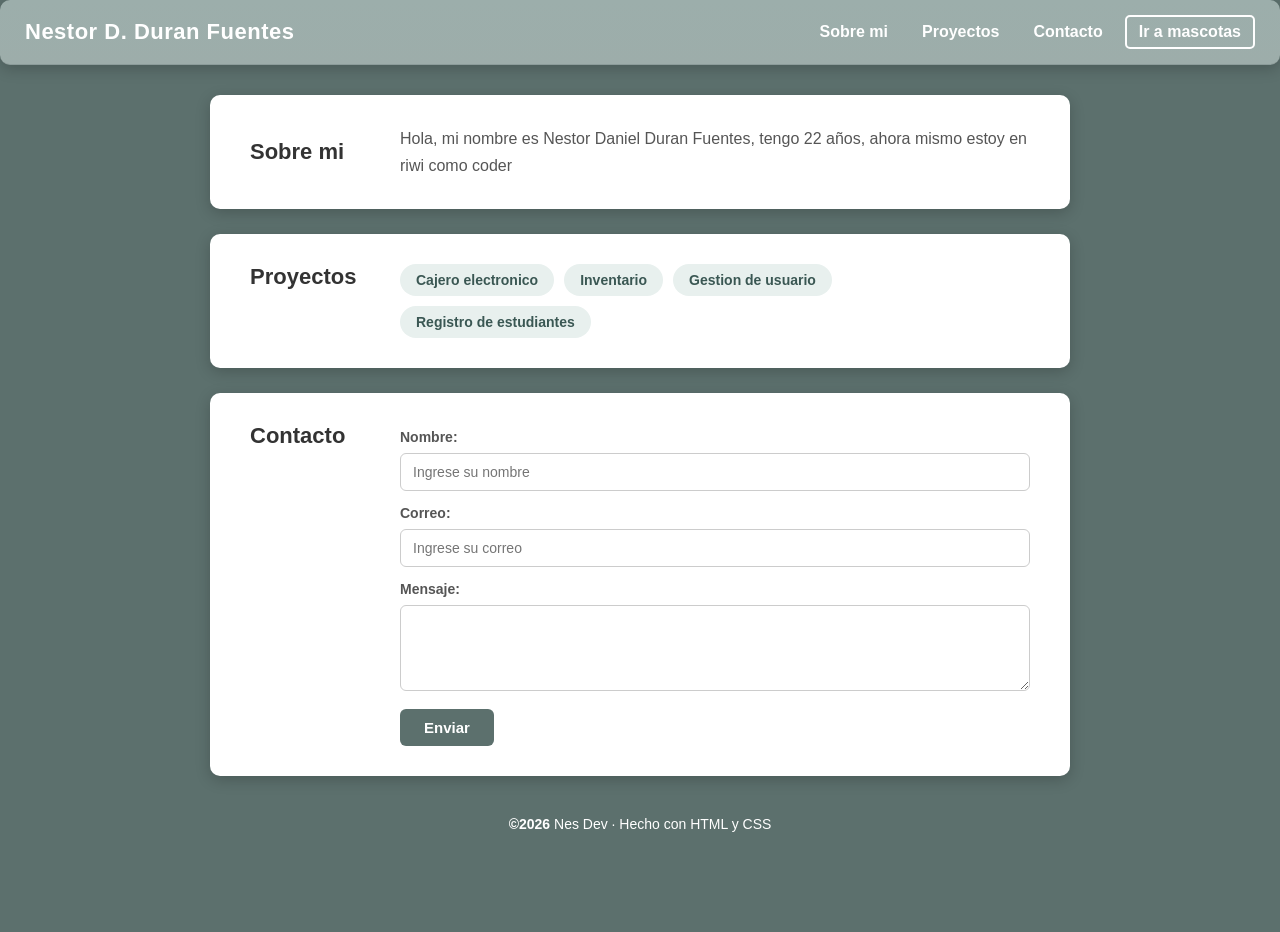
==== Portafolio/index.html @ 92771184 "agregando semana 1" ====
<!DOCTYPE html>
<html lang="es">
<head>
    <meta charset="UTF-8">
    <meta name="viewport" content="width=device-width, initial-scale=1.0">
    <link rel="stylesheet" href="style.css">
    <title>Portafolio</title>
</head>
<body>
    <header class="barra-superior">
        <h1>Nestor D. Duran Fuentes</h1>
        <nav>
            <a class="link" href="#Sobre-mi">Sobre mi</a>
            <a class="link" href="#Proyectos">Proyectos</a>
            <a class="link" href="#Contacto">Contacto</a>
            <a class="link" href="../mascotas/mascotas.html">Ir a mascotas</a>
        </nav>
    </header>

    <main class="tarjeta">

        <section class="sobremi" id="Sobre-mi">
            <h2>Sobre mi</h2>
            <p>Hola, mi nombre es Nestor Daniel Duran Fuentes, tengo 22 años, ahora mismo estoy en riwi como coder</p>
        </section>

        <section class="proyectos" id="Proyectos">
            <h2>Proyectos</h2>
            <ul>
                <li><a href="#">Cajero electronico</a></li>
                <li><a href="#">Inventario</a></li>
                <li><a href="#">Gestion de usuario</a></li>
                <li><a href="#">Registro de estudiantes</a></li>
            </ul>
        </section>

        <section class="contacto" id="Contacto">
            <h2>Contacto</h2>
            <form>
                <label for="nombre">Nombre:</label>
                <input type="text" id="nombre" placeholder="Ingrese su nombre">

                <label for="correo">Correo:</label>
                <input type="email" id="correo" placeholder="Ingrese su correo">

                <label for="mensaje">Mensaje:</label>
                <textarea name="mensaje" id="mensaje" rows="4"></textarea>

                <button type="submit">Enviar</button>
            </form>
        </section>

    </main>

    <footer>
        <p><strong>©2026</strong> Nes Dev · Hecho con HTML y CSS</p>
    </footer>
</body>
</html>
---- Portafolio/style.css ----
* {
    box-sizing: border-box;
    margin: 0;
    padding: 0;
}

body {
    background-color: #5c706d;
    font-family: sans-serif;
    min-height: 100vh;
    padding-bottom: 80px;
}

/* ─── HEADER ─── */
.barra-superior {
    background: linear-gradient(to bottom, #9caeab, #9dadaa);
    display: flex;
    justify-content: space-between;
    align-items: center;
    padding: 15px 25px;
    border-bottom: 1px solid rgba(0, 0, 0, 0.1);
    box-shadow: 0 4px 15px rgba(0, 0, 0, 0.2);
    border-radius: 10px;
    margin-bottom: 30px;
}

.barra-superior h1 {
    color: #fff;
    font-size: 22px;
    letter-spacing: 0.5px;
}

nav {
    display: flex;
    align-items: center;
    gap: 10px;
}

nav a {
    color: #fff;
    text-decoration: none;
    font-weight: bold;
    padding: 6px 12px;
    border-radius: 5px;
    transition: color 0.2s, background 0.2s;
}

nav a:hover {
    color: rgb(215, 215, 0);
}

nav a:last-child {
    border: 2px solid #fff;
}

nav a:last-child:hover {
    background: rgba(255, 255, 255, 0.15);
    color: rgb(215, 215, 0);
}


.tarjeta {
    max-width: 900px;
    margin: 0 auto;
    padding: 0 20px;
    display: flex;
    flex-direction: column;
    gap: 25px;
}

.sobremi,
.proyectos,
.contacto {
    background-color: #fff;
    border-radius: 10px;
    box-shadow: 0 4px 15px rgba(0, 0, 0, 0.2);
    padding: 30px 40px;
}


.sobremi {
    display: flex;
    justify-content: space-between;
    align-items: center;
    gap: 30px;
}

.sobremi h2 {
    color: #333;
    font-size: 22px;
    min-width: 120px;
}

.sobremi p {
    font-size: 16px;
    color: #555;
    line-height: 1.7;
    text-align: left;
}


.proyectos {
    display: flex;
    justify-content: space-between;
    align-items: flex-start;
    gap: 30px;
}

.proyectos h2 {
    color: #333;
    font-size: 22px;
    min-width: 120px;
}

.proyectos ul {
    list-style: none;
    flex: 1;
    display: flex;
    flex-wrap: wrap;
    gap: 10px;
}

.proyectos ul li {
    background-color: #e8f0ee;
    color: #3a5753;
    font-weight: bold;
    font-size: 14px;
    padding: 8px 16px;
    border-radius: 20px;
    transition: background 0.2s;
}

.proyectos ul li:hover {
    background-color: #9dadaa;
    color: #fff;
    cursor: pointer;
}

.proyectos ul li a {
    color: inherit;
    text-decoration: none;
    display: block;
}

.contacto {
    display: flex;
    justify-content: space-between;
    align-items: flex-start;
    gap: 30px;
}

.contacto h2 {
    color: #333;
    font-size: 22px;
    min-width: 120px;
}

.contacto form {
    flex: 1;
    display: flex;
    flex-direction: column;
    gap: 8px;
}

.contacto form label {
    font-size: 14px;
    color: #555;
    font-weight: bold;
    margin-top: 6px;
}

.contacto form input,
.contacto form textarea {
    width: 100%;
    padding: 10px 12px;
    border: 1px solid #ccc;
    border-radius: 6px;
    font-size: 14px;
    font-family: sans-serif;
    outline: none;
    transition: border 0.2s;
}

.contacto form input:focus,
.contacto form textarea:focus {
    border-color: #9dadaa;
}

.contacto form textarea {
    resize: vertical;
}

.contacto form button {
    margin-top: 10px;
    padding: 10px 24px;
    background-color: #5c706d;
    color: #fff;
    border: none;
    border-radius: 6px;
    font-size: 15px;
    font-weight: bold;
    cursor: pointer;
    align-self: flex-start;
    transition: background 0.2s;
}

.contacto form button:hover {
    background-color: #3a5753;
}

footer {
    text-align: center;
    width: 100%;
    padding: 20px;
    color: #fff;
    font-size: 14px;
    margin-top: 20px;
}
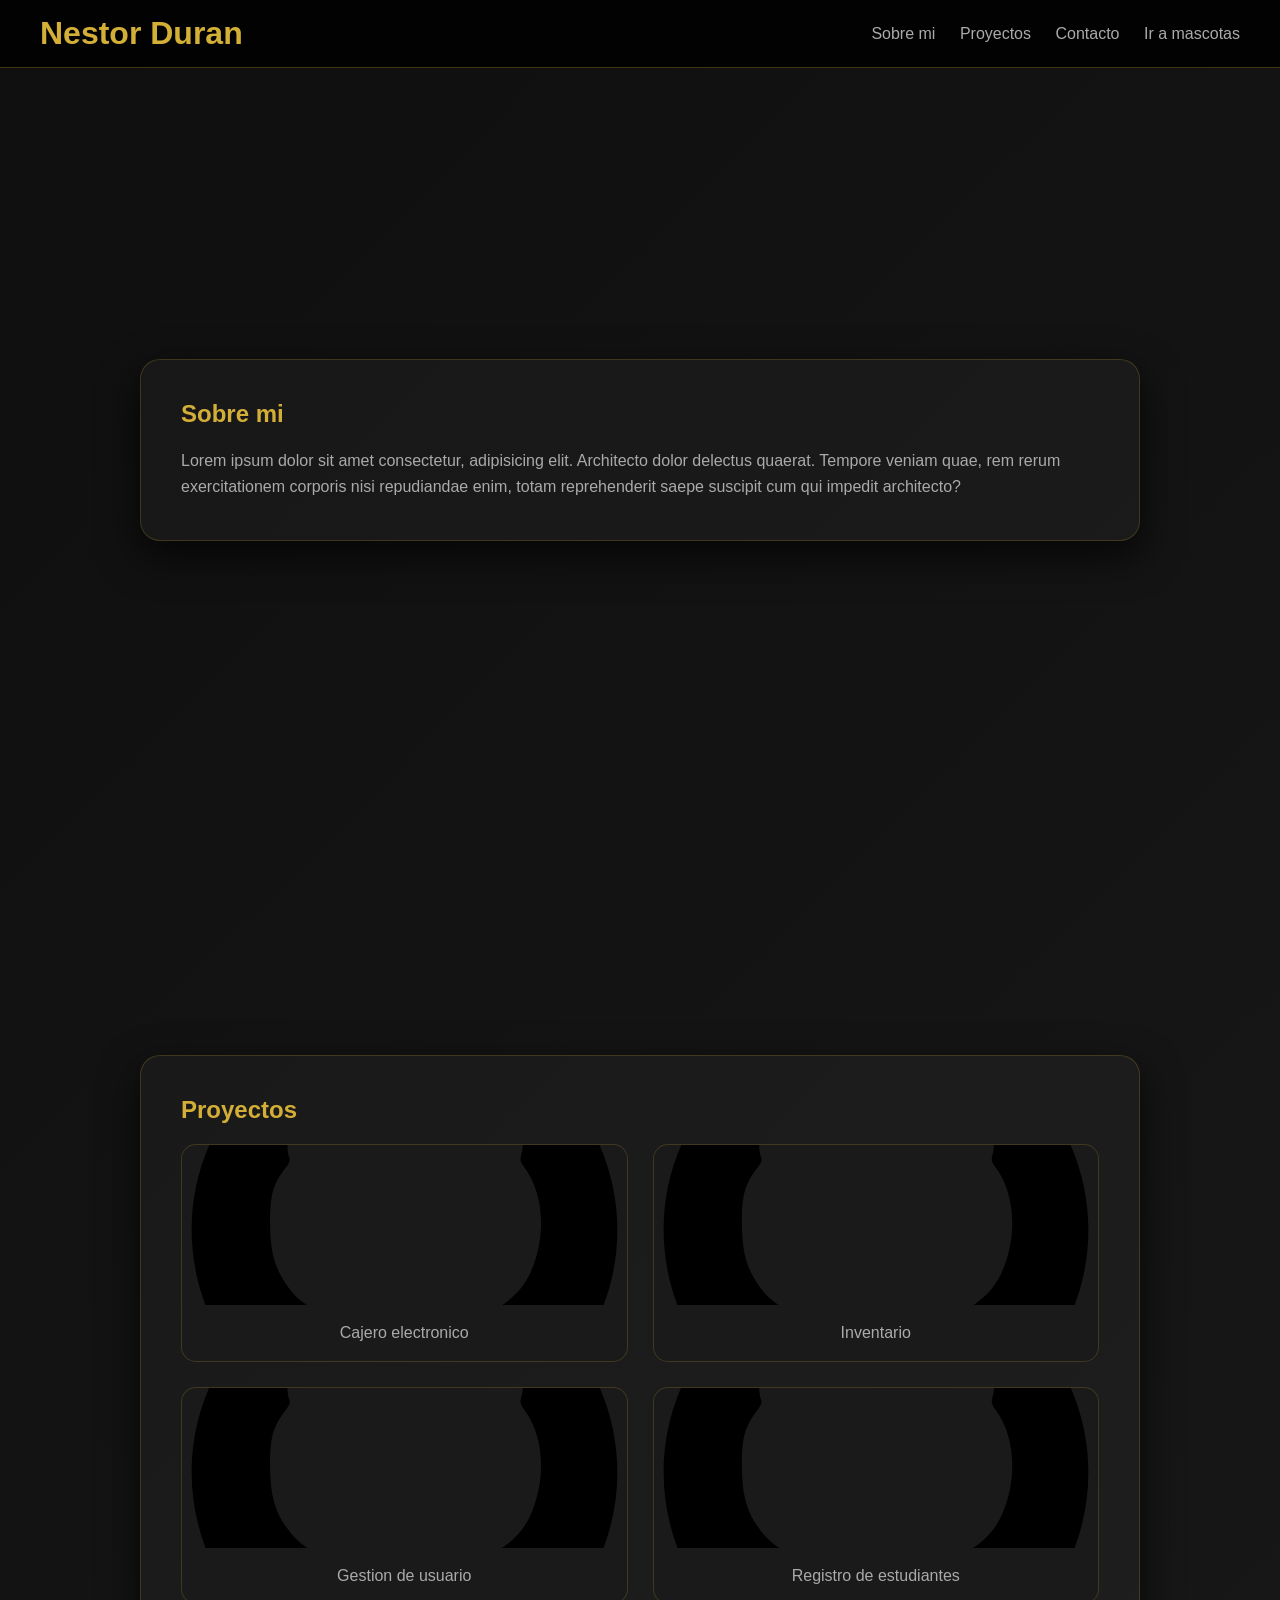
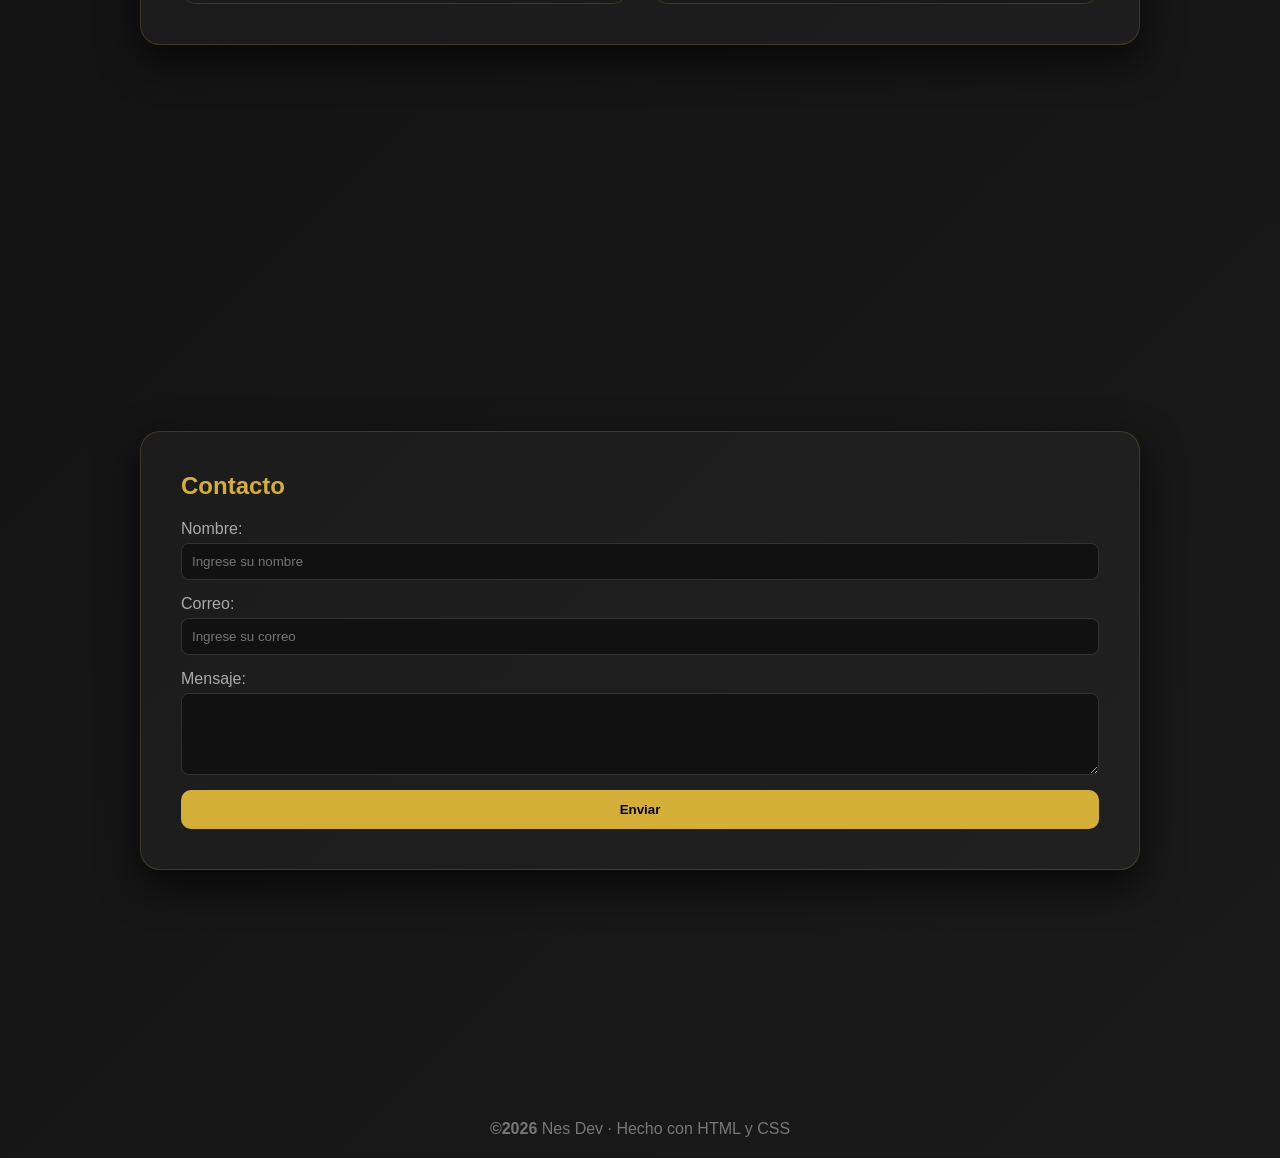
==== commit bec88349: "Entregable semana 2" ====
--- a/Portafolio/index.html
+++ b/Portafolio/index.html
@@ -1,59 +1,100 @@
-<!DOCTYPE html>
-<html lang="es">
-<head>
-    <meta charset="UTF-8">
-    <meta name="viewport" content="width=device-width, initial-scale=1.0">
-    <link rel="stylesheet" href="style.css">
-    <title>Portafolio</title>
-</head>
-<body>
-    <header class="barra-superior">
-        <h1>Nestor D. Duran Fuentes</h1>
-        <nav>
-            <a class="link" href="#Sobre-mi">Sobre mi</a>
-            <a class="link" href="#Proyectos">Proyectos</a>
-            <a class="link" href="#Contacto">Contacto</a>
-            <a class="link" href="../mascotas/mascotas.html">Ir a mascotas</a>
-        </nav>
-    </header>
-
-    <main class="tarjeta">
-
-        <section class="sobremi" id="Sobre-mi">
-            <h2>Sobre mi</h2>
-            <p>Hola, mi nombre es Nestor Daniel Duran Fuentes, tengo 22 años, ahora mismo estoy en riwi como coder</p>
-        </section>
-
-        <section class="proyectos" id="Proyectos">
-            <h2>Proyectos</h2>
-            <ul>
-                <li><a href="#">Cajero electronico</a></li>
-                <li><a href="#">Inventario</a></li>
-                <li><a href="#">Gestion de usuario</a></li>
-                <li><a href="#">Registro de estudiantes</a></li>
-            </ul>
-        </section>
-
-        <section class="contacto" id="Contacto">
-            <h2>Contacto</h2>
-            <form>
-                <label for="nombre">Nombre:</label>
-                <input type="text" id="nombre" placeholder="Ingrese su nombre">
-
-                <label for="correo">Correo:</label>
-                <input type="email" id="correo" placeholder="Ingrese su correo">
-
-                <label for="mensaje">Mensaje:</label>
-                <textarea name="mensaje" id="mensaje" rows="4"></textarea>
-
-                <button type="submit">Enviar</button>
-            </form>
-        </section>
-
-    </main>
-
-    <footer>
-        <p><strong>©2026</strong> Nes Dev · Hecho con HTML y CSS</p>
-    </footer>
-</body>
+<!DOCTYPE html>
+<html lang="es">
+
+<head>
+    <meta charset="UTF-8">
+    <meta name="viewport" content="width=device-width, initial-scale=1.0">
+    <link rel="stylesheet" href="style.css">
+    <title>Portafolio</title>
+</head>
+
+<body>
+    <header class="barra-superior">
+        <h1>Nestor Duran</h1>
+        <nav>
+            <a class="link" href="#Sobre-mi">Sobre mi</a>
+            <a class="link" href="#Proyectos">Proyectos</a>
+            <a class="link" href="#Contacto">Contacto</a>
+            <a class="link" href="../mascotas/mascotas.html">Ir a mascotas</a>
+        </nav>
+    </header>
+
+    <main>
+
+        <section class="sobremi" id="Sobre-mi">
+            <div class="card">
+                <h2>Sobre mi</h2>
+                <p>Lorem ipsum dolor sit amet consectetur, adipisicing elit. Architecto dolor delectus quaerat. Tempore veniam quae, rem rerum exercitationem corporis nisi repudiandae enim, totam reprehenderit saepe suscipit cum qui impedit architecto?</p>
+            </div>
+        </section>
+
+<section class="proyectos" id="Proyectos">
+
+    <div class="card">
+
+        <h2>Proyectos</h2>
+
+        <ul class="contenedor-proyectos">
+
+            <li class="proyecto">
+                <a href="https://github.com/Isac-Coder/ejercicio_Cajero" target="_blank" rel="noopener noreferrer">
+                    <img src="../img/GitHub.svg" alt="Cajero electronico">
+                    <p>Cajero electronico</p>
+                </a>
+            </li>
+
+            <li class="proyecto">
+                <a href="https://github.com/Nesdael/Proyecto_Inventario_Python" target="_blank" rel="noopener noreferrer">
+                    <img src="../img/GitHub.svg" alt="Inventario">
+                    <p>Inventario</p>
+                </a>
+            </li>
+
+            <li class="proyecto">
+                <a href="https://github.com/DylanSrz/Gestion_pedidos" target="_blank" rel="noopener noreferrer">
+                    <img src="../img/GitHub.svg" alt="Gestion de usuario">
+                    <p>Gestion de usuario</p>
+                </a>
+            </li>
+
+            <li class="proyecto">
+                <a href="https://github.com/Nesdael/prueba" target="_blank" rel="noopener noreferrer">
+                    <img src="../img/GitHub.svg" alt="Registro de estudiantes">
+                    <p>Registro de estudiantes</p>
+                </a>
+            </li>
+
+        </ul>
+
+    </div>
+
+</section>
+
+        <section class="contacto" id="Contacto">
+            <div class="card">
+                <h2>Contacto</h2>
+                <form>
+                    <label for="nombre">Nombre:</label>
+                    <input type="text" id="nombre" placeholder="Ingrese su nombre">
+
+                    <label for="correo">Correo:</label>
+                    <input type="email" id="correo" placeholder="Ingrese su correo">
+
+                    <label for="mensaje">Mensaje:</label>
+                    <textarea id="mensaje" rows="4"></textarea>
+
+                    <button type="submit">Enviar</button>
+                </form>
+            </div>
+        </section>
+
+    </main>
+
+
+
+    <footer>
+        <p><strong>©2026</strong> Nes Dev · Hecho con HTML y CSS</p>
+    </footer>
+</body>
+
 </html>
--- a/Portafolio/style.css
+++ b/Portafolio/style.css
@@ -1,218 +1,166 @@
-* {
-    box-sizing: border-box;
-    margin: 0;
-    padding: 0;
-}
-
-body {
-    background-color: #5c706d;
-    font-family: sans-serif;
-    min-height: 100vh;
-    padding-bottom: 80px;
-}
-
-/* ─── HEADER ─── */
-.barra-superior {
-    background: linear-gradient(to bottom, #9caeab, #9dadaa);
-    display: flex;
-    justify-content: space-between;
-    align-items: center;
-    padding: 15px 25px;
-    border-bottom: 1px solid rgba(0, 0, 0, 0.1);
-    box-shadow: 0 4px 15px rgba(0, 0, 0, 0.2);
-    border-radius: 10px;
-    margin-bottom: 30px;
-}
-
-.barra-superior h1 {
-    color: #fff;
-    font-size: 22px;
-    letter-spacing: 0.5px;
-}
-
-nav {
-    display: flex;
-    align-items: center;
-    gap: 10px;
-}
-
-nav a {
-    color: #fff;
-    text-decoration: none;
-    font-weight: bold;
-    padding: 6px 12px;
-    border-radius: 5px;
-    transition: color 0.2s, background 0.2s;
-}
-
-nav a:hover {
-    color: rgb(215, 215, 0);
-}
-
-nav a:last-child {
-    border: 2px solid #fff;
-}
-
-nav a:last-child:hover {
-    background: rgba(255, 255, 255, 0.15);
-    color: rgb(215, 215, 0);
-}
-
-
-.tarjeta {
-    max-width: 900px;
-    margin: 0 auto;
-    padding: 0 20px;
-    display: flex;
-    flex-direction: column;
-    gap: 25px;
-}
-
-.sobremi,
-.proyectos,
-.contacto {
-    background-color: #fff;
-    border-radius: 10px;
-    box-shadow: 0 4px 15px rgba(0, 0, 0, 0.2);
-    padding: 30px 40px;
-}
-
-
-.sobremi {
-    display: flex;
-    justify-content: space-between;
-    align-items: center;
-    gap: 30px;
-}
-
-.sobremi h2 {
-    color: #333;
-    font-size: 22px;
-    min-width: 120px;
-}
-
-.sobremi p {
-    font-size: 16px;
-    color: #555;
-    line-height: 1.7;
-    text-align: left;
-}
-
-
-.proyectos {
-    display: flex;
-    justify-content: space-between;
-    align-items: flex-start;
-    gap: 30px;
-}
-
-.proyectos h2 {
-    color: #333;
-    font-size: 22px;
-    min-width: 120px;
-}
-
-.proyectos ul {
-    list-style: none;
-    flex: 1;
-    display: flex;
-    flex-wrap: wrap;
-    gap: 10px;
-}
-
-.proyectos ul li {
-    background-color: #e8f0ee;
-    color: #3a5753;
-    font-weight: bold;
-    font-size: 14px;
-    padding: 8px 16px;
-    border-radius: 20px;
-    transition: background 0.2s;
-}
-
-.proyectos ul li:hover {
-    background-color: #9dadaa;
-    color: #fff;
-    cursor: pointer;
-}
-
-.proyectos ul li a {
-    color: inherit;
-    text-decoration: none;
-    display: block;
-}
-
-.contacto {
-    display: flex;
-    justify-content: space-between;
-    align-items: flex-start;
-    gap: 30px;
-}
-
-.contacto h2 {
-    color: #333;
-    font-size: 22px;
-    min-width: 120px;
-}
-
-.contacto form {
-    flex: 1;
-    display: flex;
-    flex-direction: column;
-    gap: 8px;
-}
-
-.contacto form label {
-    font-size: 14px;
-    color: #555;
-    font-weight: bold;
-    margin-top: 6px;
-}
-
-.contacto form input,
-.contacto form textarea {
-    width: 100%;
-    padding: 10px 12px;
-    border: 1px solid #ccc;
-    border-radius: 6px;
-    font-size: 14px;
-    font-family: sans-serif;
-    outline: none;
-    transition: border 0.2s;
-}
-
-.contacto form input:focus,
-.contacto form textarea:focus {
-    border-color: #9dadaa;
-}
-
-.contacto form textarea {
-    resize: vertical;
-}
-
-.contacto form button {
-    margin-top: 10px;
-    padding: 10px 24px;
-    background-color: #5c706d;
-    color: #fff;
-    border: none;
-    border-radius: 6px;
-    font-size: 15px;
-    font-weight: bold;
-    cursor: pointer;
-    align-self: flex-start;
-    transition: background 0.2s;
-}
-
-.contacto form button:hover {
-    background-color: #3a5753;
-}
-
-footer {
-    text-align: center;
-    width: 100%;
-    padding: 20px;
-    color: #fff;
-    font-size: 14px;
-    margin-top: 20px;
-}+* {
+  margin: 0;
+  padding: 0;
+  box-sizing: border-box;
+  }
+
+:root {
+--negro: #0f0f0f;
+--negro-sec: #1a1a1a;
+--dorado: #d4af37;
+--dorado-hover: #f1d97a;
+--texto: #eaeaea;
+--gris: #aaaaaa;
+}
+
+body {
+font-family: 'Segoe UI', sans-serif;
+background: linear-gradient(135deg, #0f0f0f, #1a1a1a);
+color: var(--texto);
+}
+
+.barra-superior {
+position: fixed;
+top: 0;
+width: 100%;
+background: rgba(0, 0, 0, 0.85);
+display: flex;
+justify-content: space-between;
+align-items: center;
+padding: 15px 40px;
+z-index: 100;
+border-bottom: 1px solid rgba(212, 175, 55, 0.3);
+}
+
+.barra-superior h1 {
+color: var(--dorado);
+}
+
+.link {
+color: var(--gris);
+text-decoration: none;
+margin-left: 20px;
+transition: 0.3s;
+}
+
+.link:hover {
+color: var(--dorado);
+}
+
+section {
+min-height: 100vh;
+display: flex;
+justify-content: center;
+align-items: center;
+padding: 120px 20px;
+}
+
+.card {
+background: rgba(255, 255, 255, 0.03);
+border: 1px solid rgba(212, 175, 55, 0.2);
+padding: 40px;
+border-radius: 20px;
+max-width: 1000px;
+width: 100%;
+box-shadow: 0 15px 40px rgba(0,0,0,0.7);
+transition: 0.3s;
+}
+
+.card:hover {
+transform: translateY(-5px);
+}
+
+.card h2 {
+color: var(--dorado);
+margin-bottom: 20px;
+}
+
+.card p {
+color: var(--gris);
+line-height: 1.6;
+}
+
+.contenedor-proyectos {
+    display: grid;
+    grid-template-columns: 1fr 1fr;
+    gap: 25px;
+    list-style: none;
+    padding: 0;
+}
+
+.proyecto {
+    background: var(--negro-sec);
+    border-radius: 15px;
+    overflow: hidden;
+    border: 1px solid rgba(212, 175, 55, 0.2);
+    transition: 0.3s;
+}
+
+.proyecto a {
+    display: block;
+    text-decoration: none;
+    color: inherit;
+}
+
+.proyecto img {
+    width: 100%;
+    height: 160px;
+    object-fit: cover;
+    display: block;
+    transition: 0.3s;
+}
+
+.proyecto:hover img {
+    transform: scale(1.1);
+}
+
+.proyecto p {
+    padding: 15px;
+    text-align: center;
+}
+
+.proyecto:hover {
+    transform: translateY(-5px);
+    border-color: var(--dorado);
+}
+
+form {
+display: flex;
+flex-direction: column;
+}
+
+form label {
+margin-bottom: 5px;
+color: var(--gris);
+}
+
+form input,
+form textarea {
+margin-bottom: 15px;
+padding: 10px;
+border-radius: 8px;
+border: 1px solid #333;
+background: #111;
+color: var(--texto);
+}
+
+button {
+padding: 12px;
+border: none;
+border-radius: 10px;
+background: var(--dorado);
+color: black;
+font-weight: bold;
+cursor: pointer;
+transition: 0.3s;
+}
+
+button:hover {
+background: var(--dorado-hover);
+}
+
+footer {
+text-align: center;
+padding: 20px;
+color: #777;
+}
